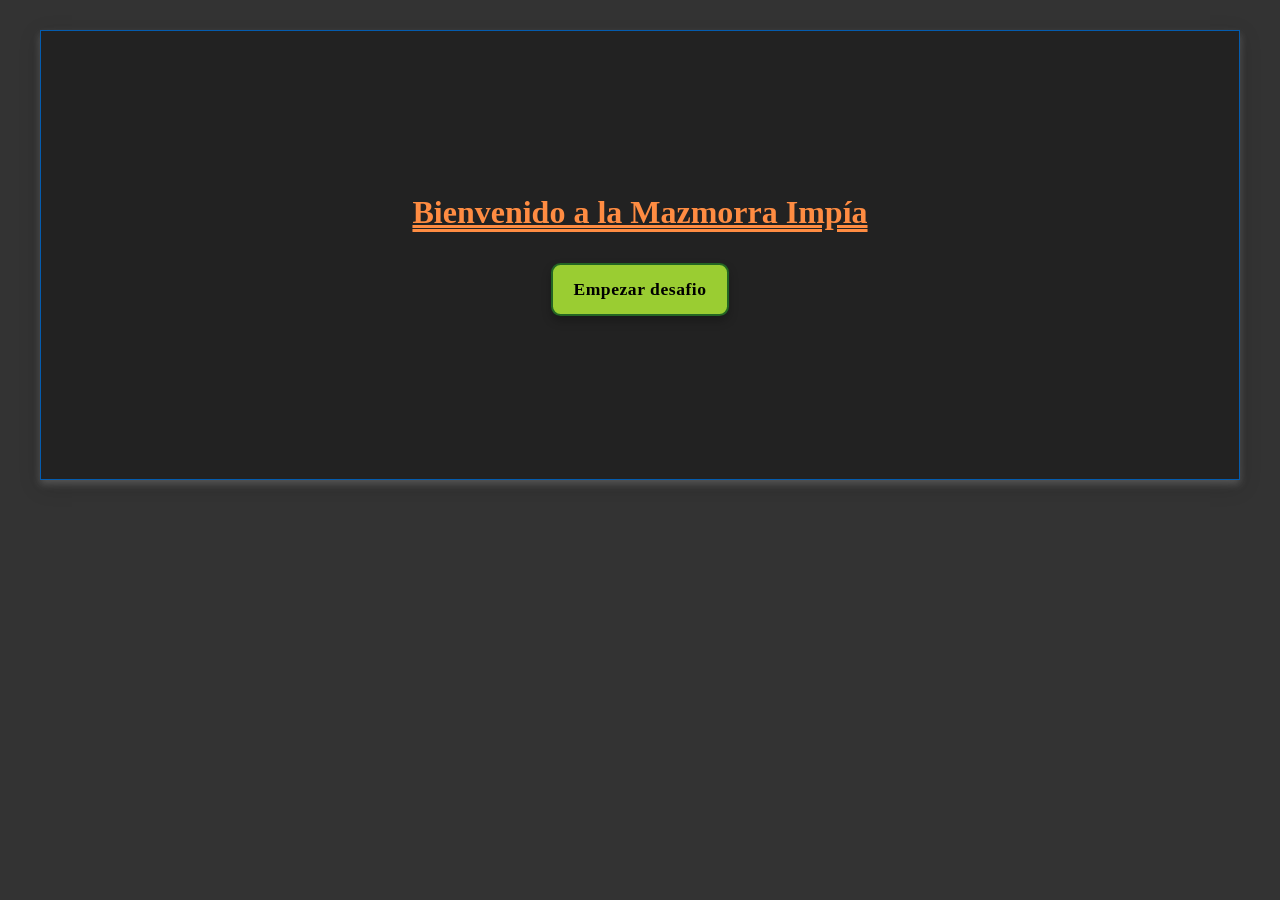
==== index.html @ 8180dbdc "Juego de rol entrega 6, iniciando el proceso de juntar ambas asignaturas, DIW y DWEC" ====
<!DOCTYPE html>
<html lang="en">
<head>
    <meta charset="UTF-8">
    <meta name="viewport" content="width=device-width, initial-scale=1.0">
    <title>Juego Rol</title>
    <link rel="stylesheet" href="main.css">
</head>
<body>
    <main class="contenedor">
        <section class="inicio">
            <h1>Bienvenido a la Mazmorra Impía</h1>
            <button class="boton botonExito botonGrande" id="btnInicio">Empezar desafio</button>
        </section>
    </main>



    <script type="module" src="app.js"></script>
</body>
</html>
---- main.css ----
@import 'css/normalize.css';
@import 'css/variables.css';
@import 'css/globales.css';
@import 'css/fondoSalas.css';
@import 'css/btn.css';


/*Estilos para la interfaz de usuario */
@import 'css/ui.css';
@import 'css/consola.css';
@import 'css/templateUi.css';
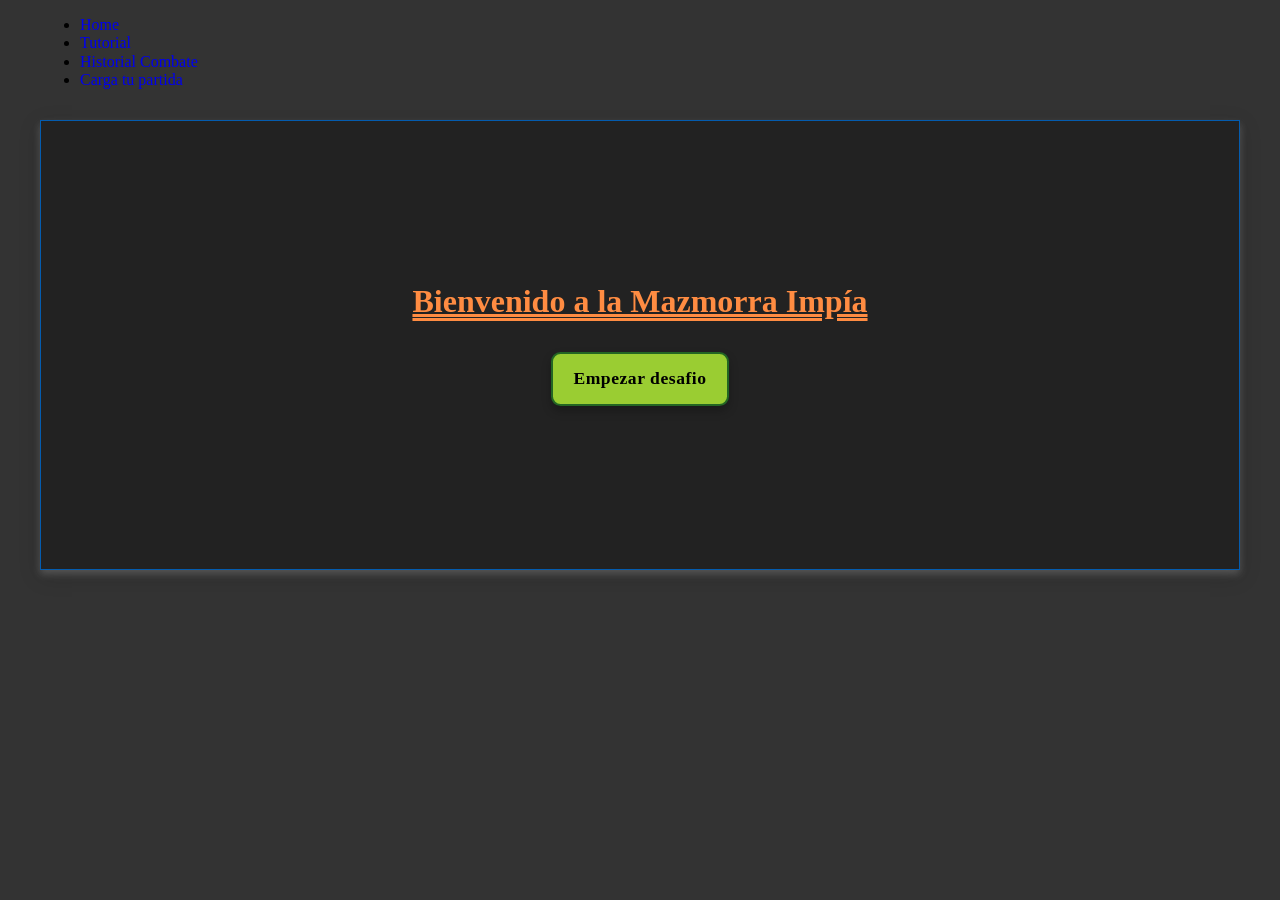
==== commit dea9f81a: "Sistema de plantillas para las diferentes secciones en el index.html implementados, falta dar estilo" ====
--- a/index.html
+++ b/index.html
@@ -1,13 +1,19 @@
 <!DOCTYPE html>
 <html lang="en">
+
 <head>
     <meta charset="UTF-8">
     <meta name="viewport" content="width=device-width, initial-scale=1.0">
     <title>Juego Rol</title>
     <link rel="stylesheet" href="main.css">
 </head>
+
 <body>
     <main class="contenedor">
+        <nav id="navegadorPaginas"></nav>
+        <section id="tutorial"></section>
+
+
         <section class="inicio">
             <h1>Bienvenido a la Mazmorra Impía</h1>
             <button class="boton botonExito botonGrande" id="btnInicio">Empezar desafio</button>
@@ -15,7 +21,8 @@
     </main>
 
 
-
+    <script type="module" src="renderizarTemplatesExternos.js"></script>
     <script type="module" src="app.js"></script>
 </body>
+
 </html>
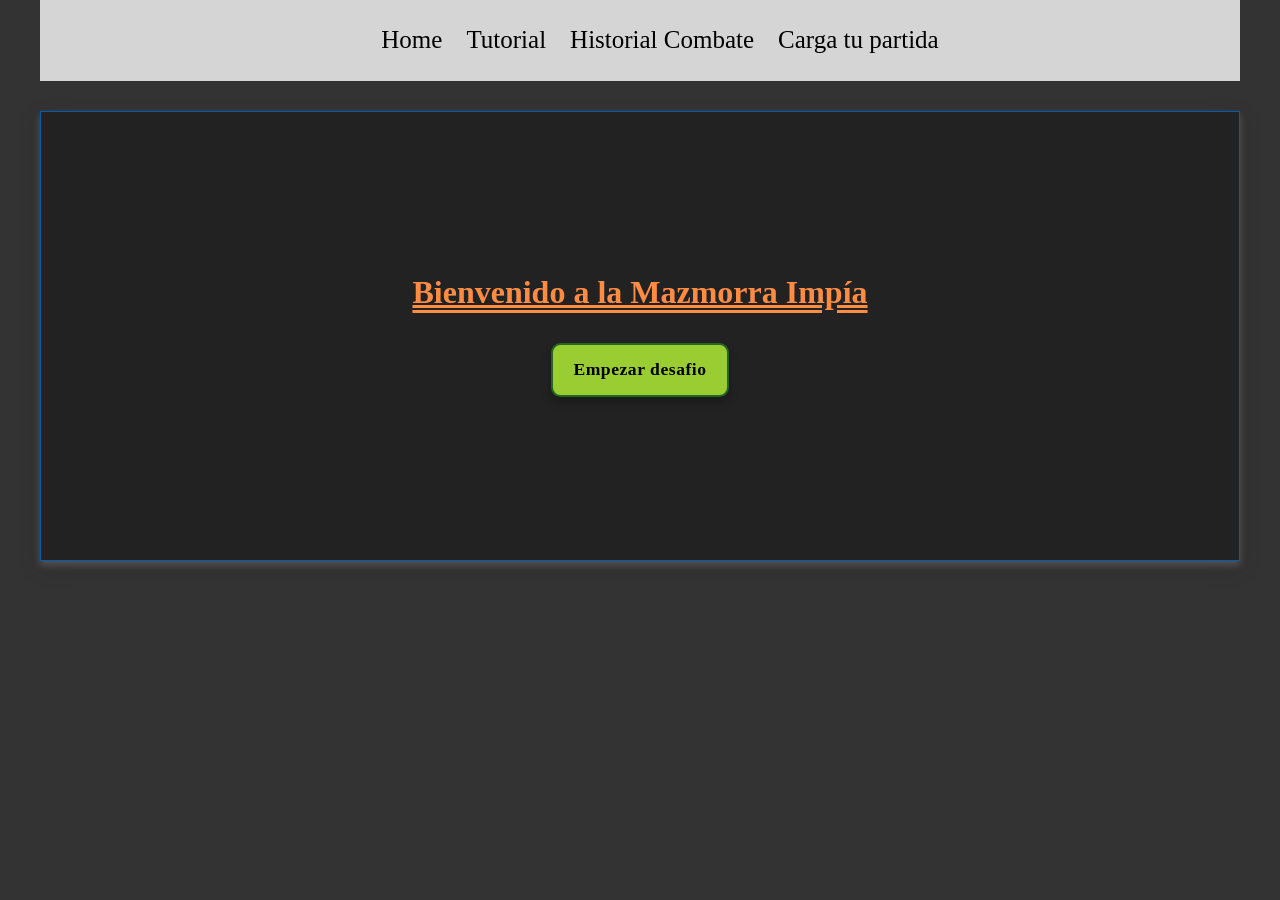
==== commit c74fd55b: "Añadido nuevas secciones en el navegador, historial y carga tu partida; ver como implementar carga t" ====
--- a/index.html
+++ b/index.html
@@ -10,11 +10,13 @@
 
 <body>
     <main class="contenedor">
-        <nav id="navegadorPaginas"></nav>
-        <section id="tutorial"></section>
+        <nav class="navegador" id="navegadorPaginas"></nav>
+        <section class="tutorial" id="tutorial"></section>
+        <section class="historial" id="historial"></section>
+        <section class="cargarPartiga" id="cargarPartida"></section>
 
 
-        <section class="inicio">
+        <section class="inicio" data-vista="inicio">
             <h1>Bienvenido a la Mazmorra Impía</h1>
             <button class="boton botonExito botonGrande" id="btnInicio">Empezar desafio</button>
         </section>
--- a/main.css
+++ b/main.css
@@ -3,9 +3,22 @@
 @import 'css/globales.css';
 @import 'css/fondoSalas.css';
 @import 'css/btn.css';
+/*Estilo paginas*/
+@import 'css/nav.css';
+@import 'css/tutorial.css';
 
 
 /*Estilos para la interfaz de usuario */
 @import 'css/ui.css';
 @import 'css/consola.css';
 @import 'css/templateUi.css';
+
+/*
+   Esta regla va al final del archivo principal para que tenga prioridad
+   sobre cualquier display definido antes en .inicio, .tutorial u otros bloques.
+   De esta forma, cuando JavaScript asigne element.hidden = true,
+   el navegador realmente ocultará el elemento aunque su clase use display:flex.
+*/
+[hidden] {
+	display: none !important;
+}
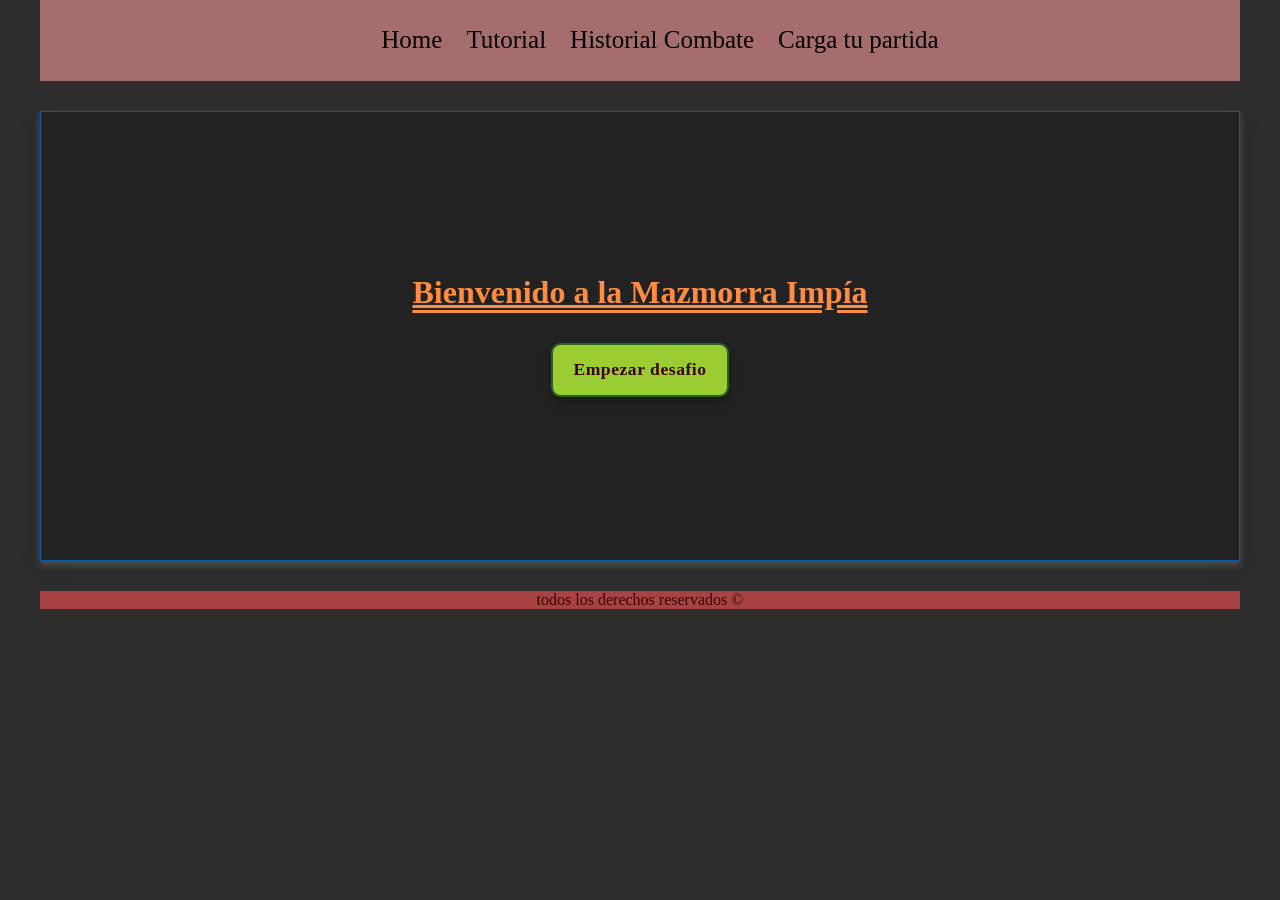
==== commit b3bfe7a1: "Hecho la estructura de toda la web, empiezo ahora con la estructura del juego" ====
--- a/index.html
+++ b/index.html
@@ -8,8 +8,8 @@
     <link rel="stylesheet" href="main.css">
 </head>
 
-<body>
-    <main class="contenedor">
+<body class="contenedor">
+    <main class="alinearPagina">
         <nav class="navegador" id="navegadorPaginas"></nav>
         <section class="tutorial" id="tutorial"></section>
         <section class="historial" id="historial"></section>
@@ -22,6 +22,9 @@
         </section>
     </main>
 
+    <footer class=" footer">
+        <p>todos los derechos reservados &copy;</p>
+    </footer>
 
     <script type="module" src="renderizarTemplatesExternos.js"></script>
     <script type="module" src="app.js"></script>
--- a/main.css
+++ b/main.css
@@ -3,15 +3,19 @@
 @import 'css/globales.css';
 @import 'css/fondoSalas.css';
 @import 'css/btn.css';
-/*Estilo paginas*/
-@import 'css/nav.css';
-@import 'css/tutorial.css';
 
-
-/*Estilos para la interfaz de usuario */
+/* Consola */
 @import 'css/ui.css';
 @import 'css/consola.css';
 @import 'css/templateUi.css';
+
+/*Estilo paginas*/
+@import 'css/nav.css';
+@import 'css/footer.css';
+@import 'css/tutorial.css';
+@import 'css/historial.css';
+@import 'css/cargarPartida.css';
+
 
 /*
    Esta regla va al final del archivo principal para que tenga prioridad
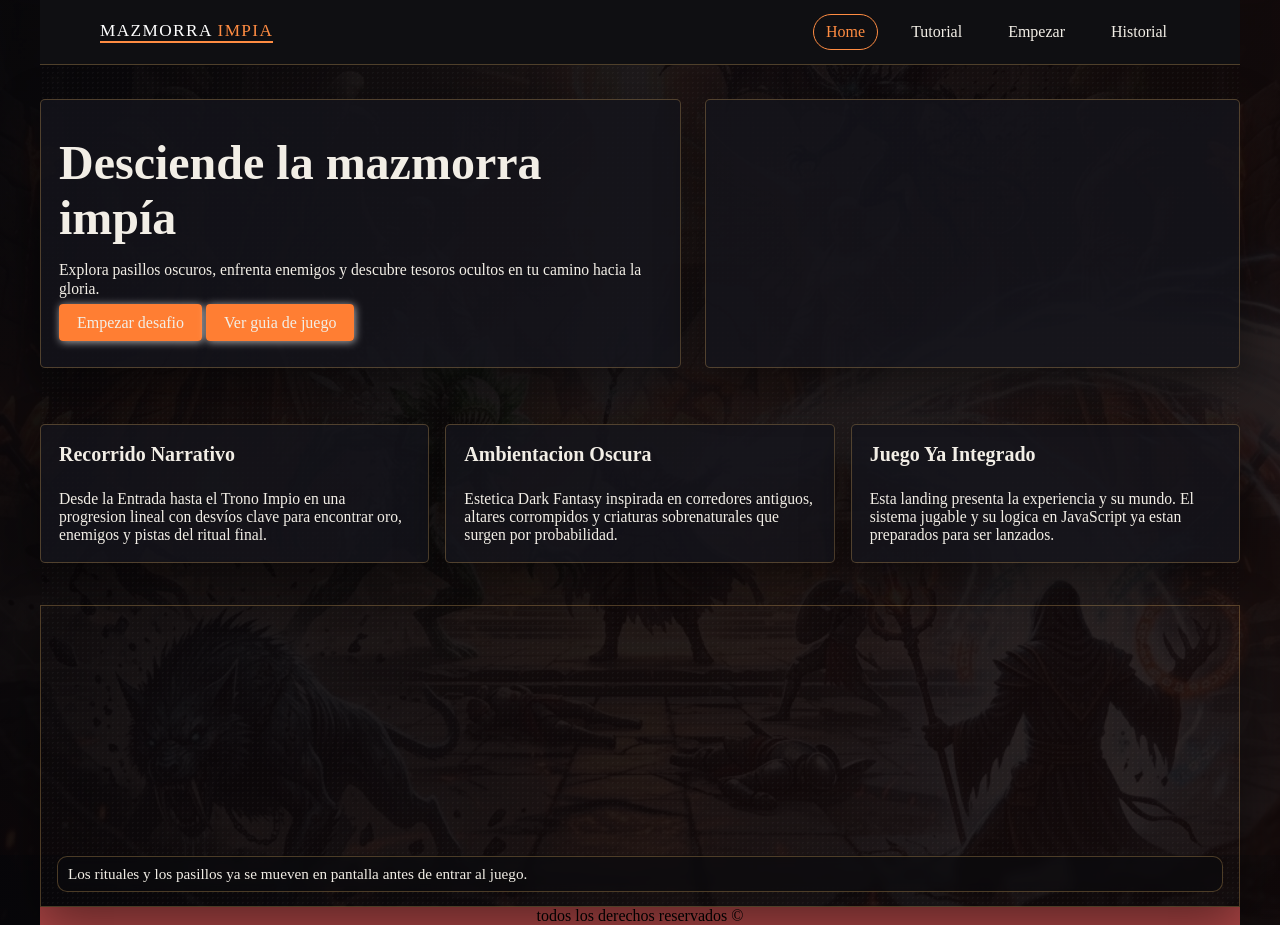
==== commit d741e5e4: "Añadido estilos a las nuevas secciones" ====
--- a/index.html
+++ b/index.html
@@ -9,19 +9,30 @@
 </head>
 
 <body class="contenedor">
-    <main class="alinearPagina">
-        <nav class="navegador" id="navegadorPaginas"></nav>
-        <section class="tutorial" id="tutorial"></section>
-        <section class="historial" id="historial"></section>
-        <section class="cargarPartiga" id="cargarPartida"></section>
+    <div class="texturaFondo">
+        <header id="navegadorPaginas"></header>
+        <main class="alinearPagina">
+
+            <section class="home" id="home"></section>
+            <section class="guia" id="guia"></section>
+            <section class="historial" id="historial"></section>
+            <section class="cargarPartida" id="cargarPartida"></section>
 
 
-        <section class="inicio" data-vista="inicio">
+
+
+
+
+
+            <!-- Contenido de la página 
+         <section class="inicio" data-vista="inicio">
             <h1>Bienvenido a la Mazmorra Impía</h1>
             <button class="boton botonExito botonGrande" id="btnInicio">Empezar desafio</button>
-        </section>
-    </main>
+        </section>-->
+        </main>
 
+
+    </div>
     <footer class=" footer">
         <p>todos los derechos reservados &copy;</p>
     </footer>
--- a/main.css
+++ b/main.css
@@ -2,7 +2,6 @@
 @import 'css/variables.css';
 @import 'css/globales.css';
 @import 'css/fondoSalas.css';
-@import 'css/btn.css';
 
 /* Consola */
 @import 'css/ui.css';
@@ -12,9 +11,9 @@
 /*Estilo paginas*/
 @import 'css/nav.css';
 @import 'css/footer.css';
-@import 'css/tutorial.css';
-@import 'css/historial.css';
-@import 'css/cargarPartida.css';
+@import 'css/home.css';
+@import 'css/guia.css';
+
 
 
 /*
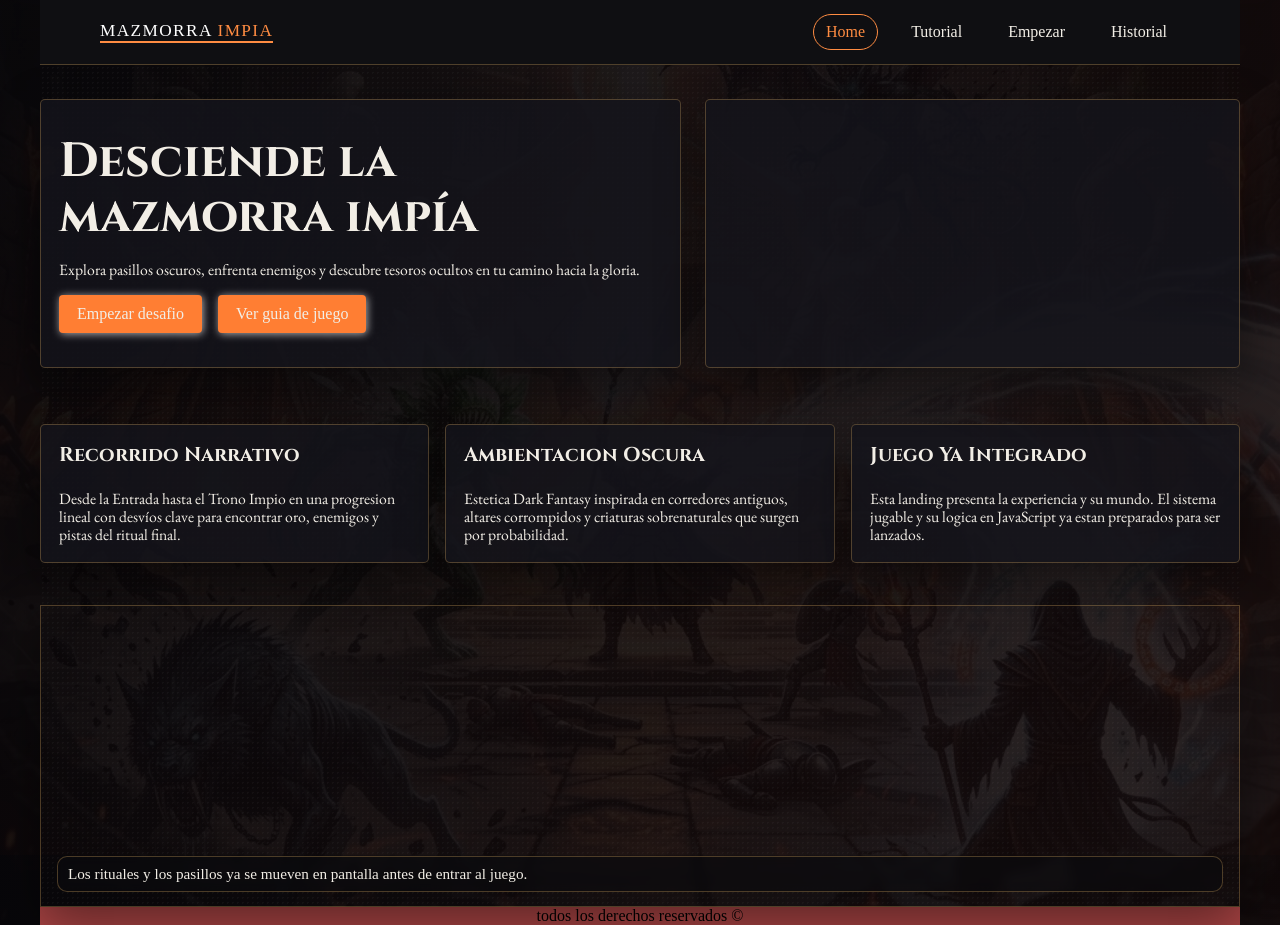
==== commit 86e33294: "Ultmos cambios antes de aplicar las MQ, punto de retorno" ====
--- a/index.html
+++ b/index.html
@@ -5,6 +5,9 @@
     <meta charset="UTF-8">
     <meta name="viewport" content="width=device-width, initial-scale=1.0">
     <title>Juego Rol</title>
+    <link rel="preconnect" href="https://fonts.googleapis.com">
+    <link rel="preconnect" href="https://fonts.gstatic.com" crossorigin>
+    <link rel="stylesheet" href="https://fonts.googleapis.com/css2?family=Cinzel:wght@400;600;700&family=EB+Garamond:ital,wght@0,400;0,700;1,400&display=swap">
     <link rel="stylesheet" href="main.css">
 </head>
 
--- a/main.css
+++ b/main.css
@@ -13,6 +13,8 @@
 @import 'css/footer.css';
 @import 'css/home.css';
 @import 'css/guia.css';
+@import 'css/historial.css';
+@import 'css/cargarPartida.css';
 
 
 
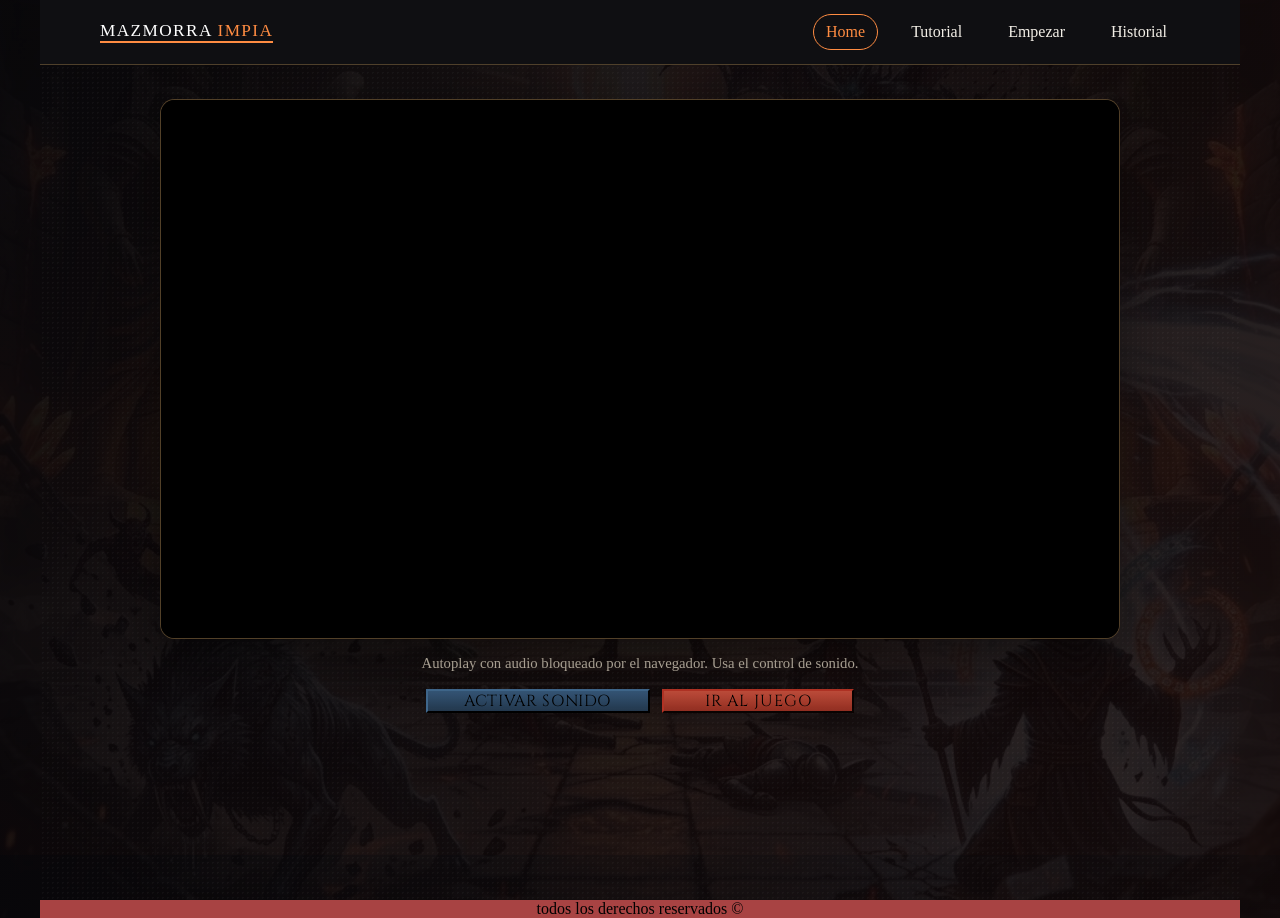
==== commit 1ead87b8: "Añadido nueva landing page ahora con videos con audio uniendo asi los videos enerados de  DIW con el" ====
--- a/index.html
+++ b/index.html
@@ -20,13 +20,6 @@
             <section class="guia" id="guia"></section>
             <section class="historial" id="historial"></section>
             <section class="cargarPartida" id="cargarPartida"></section>
-
-
-
-
-
-
-
             <!-- Contenido de la página 
          <section class="inicio" data-vista="inicio">
             <h1>Bienvenido a la Mazmorra Impía</h1>
--- a/main.css
+++ b/main.css
@@ -15,6 +15,7 @@
 @import 'css/guia.css';
 @import 'css/historial.css';
 @import 'css/cargarPartida.css';
+@import 'css/responsive.css';
 
 
 
